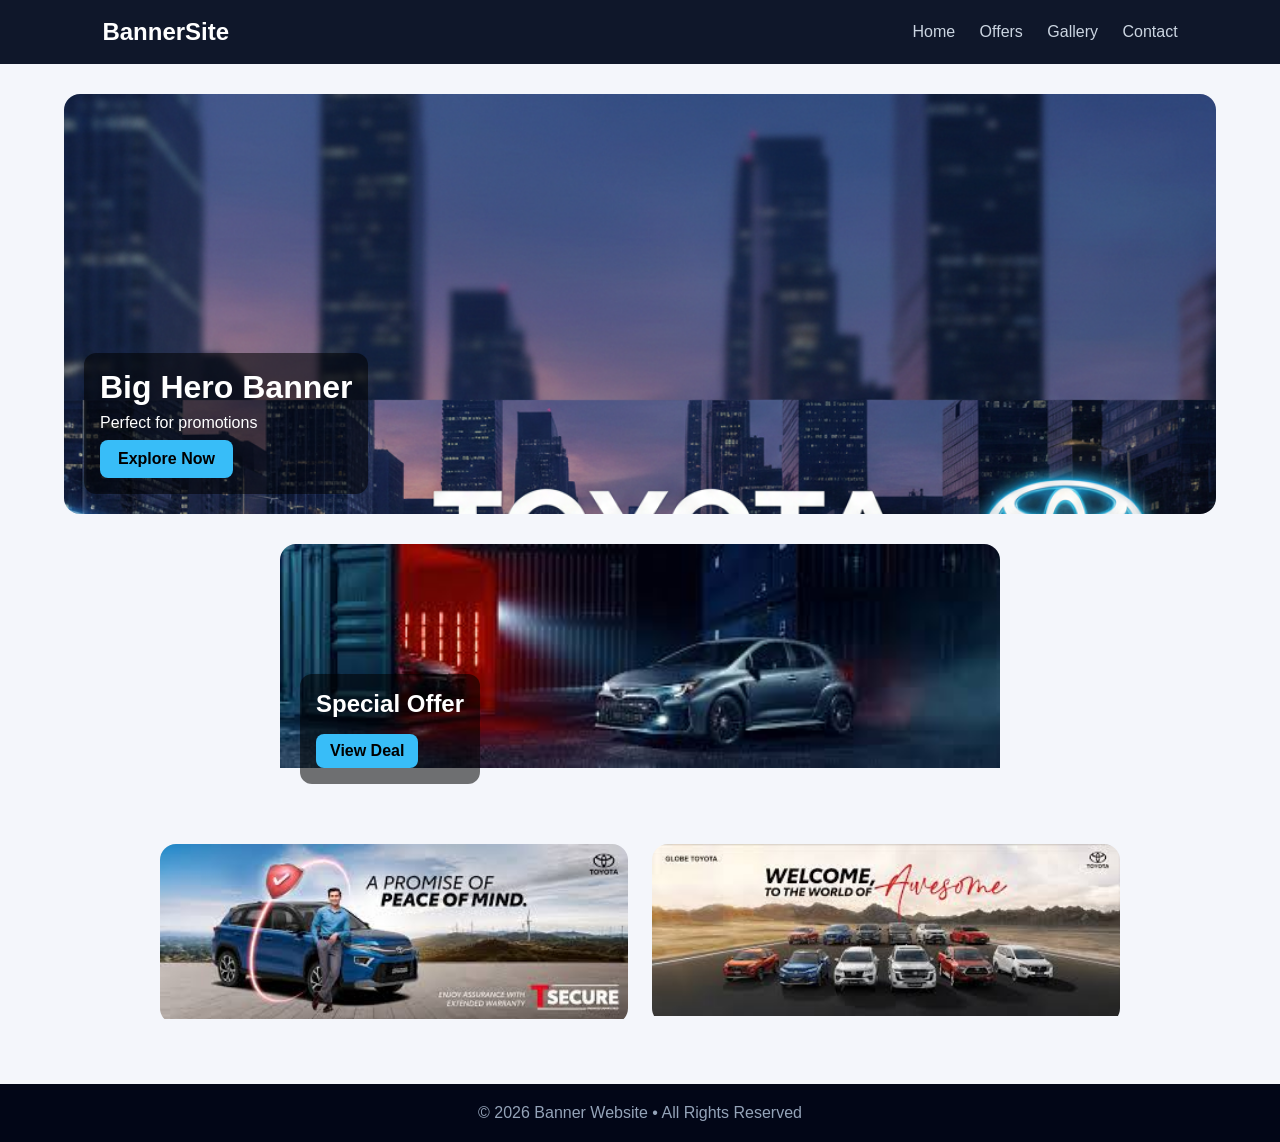
==== index.html @ 52f45245 "Initial website upload" ====
<!doctype html>
<html lang="en">
  <head>
    <meta charset="UTF-8" />
    <meta name="viewport" content="width=device-width, initial-scale=1.0" />

    <!-- SEO -->
    <title>Banner Landing Page</title>
    <meta
      name="description"
      content="Simple banner-based landing page deployed easily on Hostinger."
    />
    <meta
      name="keywords"
      content="banner website, landing page, hostinger, ads"
    />
    <meta name="author" content="Your Name" />

    <link rel="stylesheet" href="style.css" />
  </head>
  <body>
    <!-- NAVBAR -->
    <header class="navbar">
      <h2 class="logo">BannerSite</h2>
      <nav>
        <a href="#">Home</a>
        <a href="#">Offers</a>
        <a href="#">Gallery</a>
        <a href="#">Contact</a>
      </nav>
    </header>

    <!-- HERO BANNER -->
    <a
      href="https://essencemobi.com/?utm_source=dev_02&utm_medium=cpc&utm_campaign=dev_03"
      class="banner hero-banner fade-in"
      target="_blank"
      rel="noopener"
    >
      <img src="images/banner1.png" alt="Hero Banner" loading="lazy" />

      <div class="banner-text">
        <h1>Big Hero Banner</h1>
        <p>Perfect for promotions</p>
        <span class="btn">Explore Now</span>
      </div>
    </a>

    <!-- MEDIUM BANNER -->
    <section class="banner medium-banner fade-in">
      <a
        href="https://essencemobi.com/?utm_source=dev_02&utm_medium=cpc&utm_campaign=dev_03"
        class="banner medium-banner fade-in"
        target="_blank"
        rel="noopener"
      >
        <img src="images/banner2.jpg" alt="Medium Banner" loading="lazy" />

        <div class="banner-text">
          <h2>Special Offer</h2>
          <span class="btn small">View Deal</span>
        </div>
      </a>
    </section>

    <!-- SMALL BANNERS -->
    <section class="small-banner-wrapper fade-in">
      <a
        href="https://essencemobi.com/?utm_source=dev_02&utm_medium=cpc&utm_campaign=dev_03"
        class="banner small-banner"
        target="_blank"
        rel="noopener"
      >
        <img src="images/banner3.jpg" alt="Small Banner 1" loading="lazy" />
        <div class="overlay">Banner 3</div>
      </a>

      <a
        href="https://essencemobi.com/?utm_source=dev_02&utm_medium=cpc&utm_campaign=dev_03"
        class="banner small-banner"
        target="_blank"
        rel="noopener"
      >
        <img src="images/banner4.jpg" alt="Small Banner 2" loading="lazy" />
        <div class="overlay">Banner 4</div>
      </a>
    </section>

    <!-- FOOTER -->
    <footer>
      <p>© 2026 Banner Website • All Rights Reserved</p>
    </footer>
  </body>
</html>
---- style.css ----
* {
  margin: 0;
  padding: 0;
  box-sizing: border-box;
  font-family: "Segoe UI", sans-serif;
}

body {
  background: #f4f6fb;
}

/* NAVBAR */
.navbar {
  display: flex;
  justify-content: space-between;
  align-items: center;
  padding: 18px 8%;
  background: #0f172a;
  color: #fff;
}

.navbar nav a {
  color: #cbd5e1;
  margin-left: 20px;
  text-decoration: none;
  font-weight: 500;
}

.navbar nav a:hover {
  color: #38bdf8;
}

.logo {
  font-weight: bold;
}

/* COMMON BANNER */
.banner {
  position: relative;
  overflow: hidden;
  border-radius: 16px;
  transition: transform 0.4s ease;
  display: block;
  text-decoration: none;
  cursor: pointer;
}

.banner:hover {
  transform: scale(1.02);
}

.banner img {
  width: 100%;
  height: auto;
  display: block;
}

/* TEXT */
.banner-text {
  position: absolute;
  bottom: 20px;
  left: 20px;
  background: rgba(0, 0, 0, 0.55);
  color: #fff;
  padding: 16px;
  border-radius: 12px;
}

.banner-text h1,
.banner-text h2 {
  margin-bottom: 8px;
}

/* BUTTON */
.btn {
  display: inline-block;
  margin-top: 8px;
  padding: 10px 18px;
  background: #38bdf8;
  color: #000;
  text-decoration: none;
  border-radius: 8px;
  font-weight: bold;
}

.btn.small {
  padding: 8px 14px;
}

.btn:hover {
  background: #0ea5e9;
}

/* HERO */
.hero-banner {
  width: 90%;
  margin: 30px auto;
  aspect-ratio: 16 / 9;
  max-height: 420px;
}


/* MEDIUM */
.medium-banner {
  height: 260px;
  width: 75%;
  margin: 0 auto 40px;
}

/* SMALL */
.small-banner-wrapper {
  display: flex;
  gap: 24px;
  width: 75%;
  margin: 0 auto 60px;
}

.small-banner {
  height: 180px;
  width: 50%;
}

.overlay {
  position: absolute;
  inset: 0;
  background: rgba(0, 0, 0, 0.45);
  color: #fff;
  display: flex;
  align-items: center;
  justify-content: center;
  font-size: 22px;
  opacity: 0;
  transition: opacity 0.3s ease;
}

.small-banner:hover .overlay {
  opacity: 1;
}

/* FOOTER */
footer {
  background: #020617;
  color: #94a3b8;
  text-align: center;
  padding: 20px;
}

/* ANIMATION */
.fade-in {
  animation: fade 1s ease-in;
}

@keyframes fade {
  from {
    opacity: 0;
    transform: translateY(20px);
  }
  to {
    opacity: 1;
    transform: translateY(0);
  }
}

/* RESPONSIVE */
@media (max-width: 768px) {
  .navbar {
    flex-direction: column;
    gap: 10px;
  }

  .hero-banner {
    height: 260px;
  }

  .medium-banner,
  .small-banner-wrapper {
    width: 92%;
  }

  .small-banner-wrapper {
    flex-direction: column;
  }

  .small-banner {
    width: 100%;
  }
}
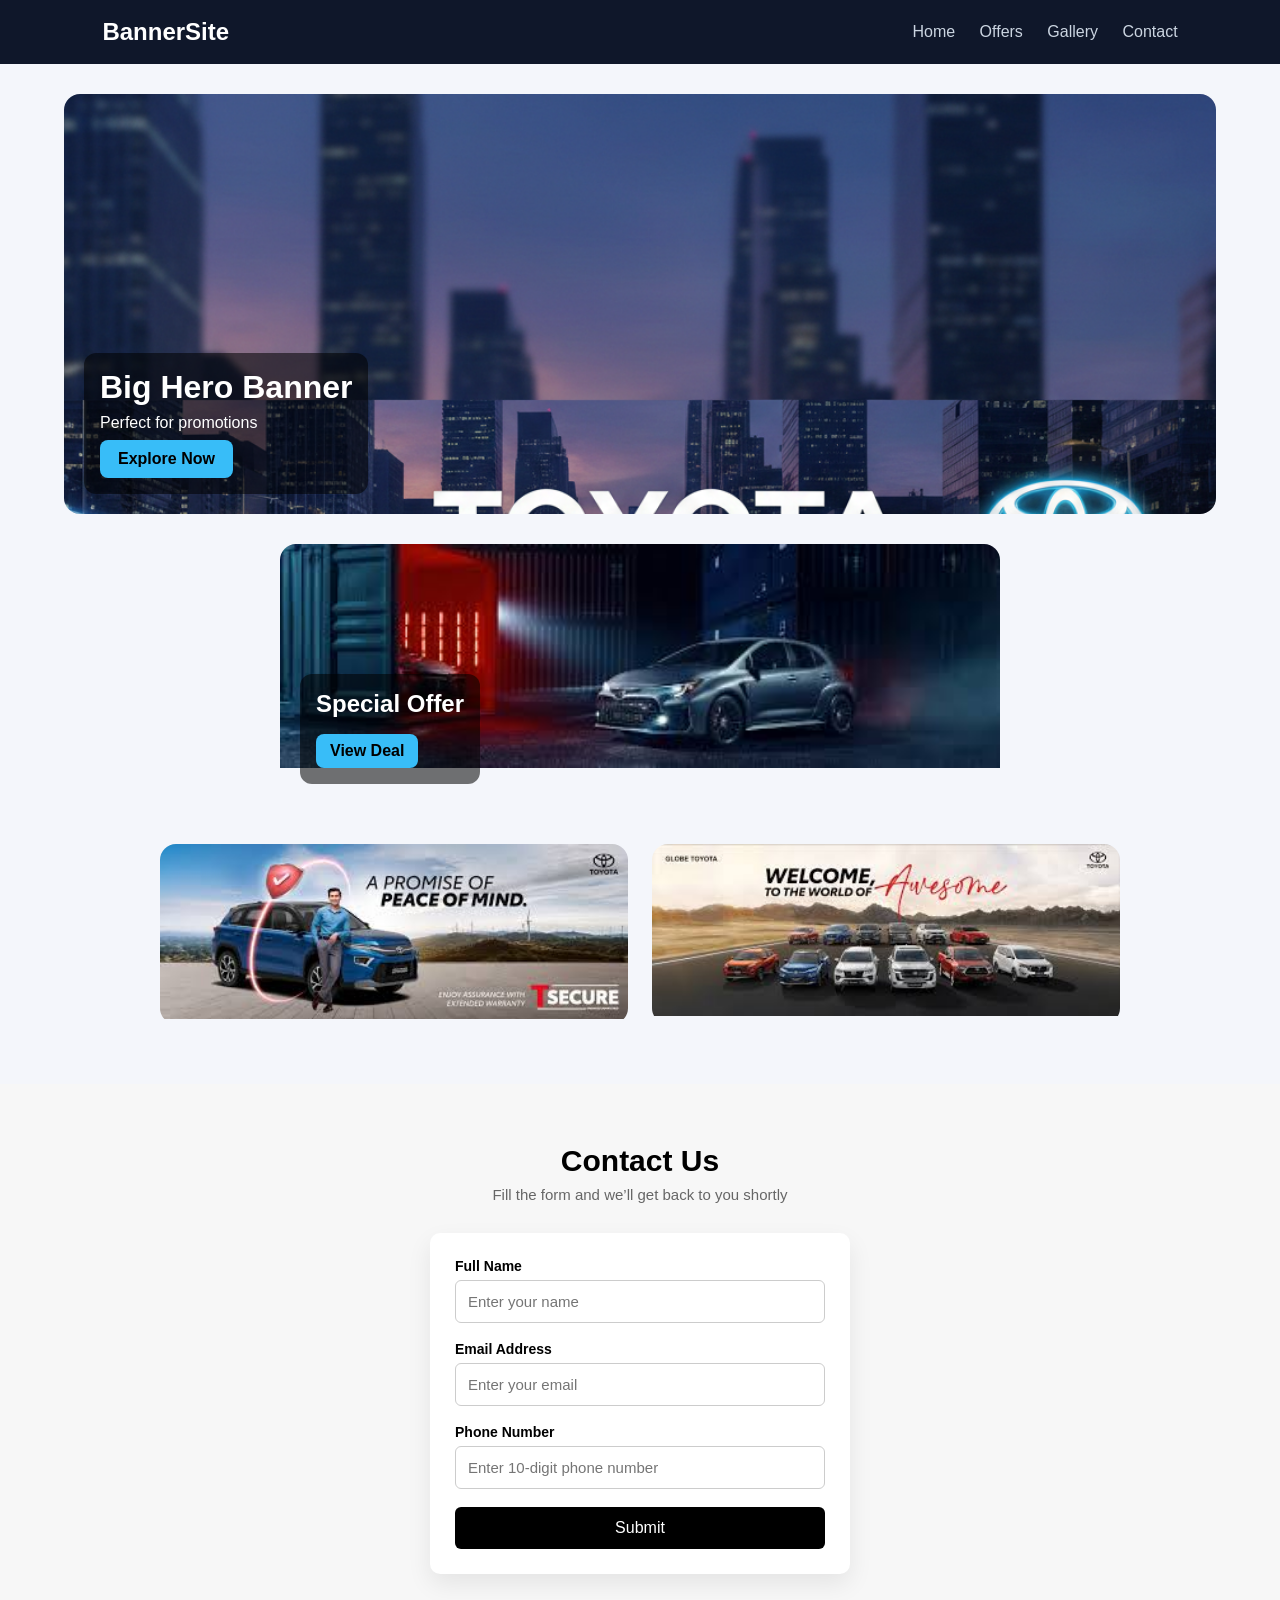
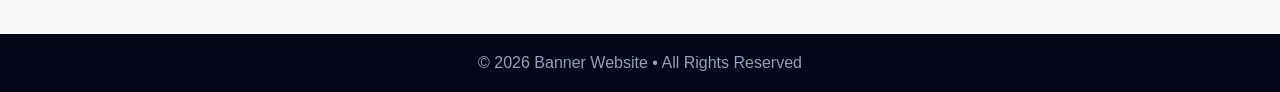
==== commit 7d2f8f1a: "Update new branch" ====
--- a/index.html
+++ b/index.html
@@ -86,6 +86,56 @@
       </a>
     </section>
 
+    <!-- CONTACT FORM -->
+<!-- CONTACT FORM -->
+<section class="contact-section fade-in" id="contact">
+  <h2>Contact Us</h2>
+  <p class="form-subtitle">
+    Fill the form and we’ll get back to you shortly
+  </p>
+
+  <form class="contact-form" action="#" method="post">
+    <div class="form-group">
+      <label for="name">Full Name</label>
+      <input
+        type="text"
+        id="name"
+        name="name"
+        placeholder="Enter your name"
+        required
+      />
+    </div>
+
+    <div class="form-group">
+      <label for="email">Email Address</label>
+      <input
+        type="email"
+        id="email"
+        name="email"
+        placeholder="Enter your email"
+        required
+      />
+    </div>
+
+    <div class="form-group">
+      <label for="phone">Phone Number</label>
+      <input
+        type="tel"
+        id="phone"
+        name="phone"
+        placeholder="Enter 10-digit phone number"
+        pattern="[0-9]{10}"
+        required
+      />
+    </div>
+
+    <button type="submit" class="submit-btn">
+      Submit
+    </button>
+  </form>
+</section>
+
+
     <!-- FOOTER -->
     <footer>
       <p>© 2026 Banner Website • All Rights Reserved</p>
--- a/style.css
+++ b/style.css
@@ -150,6 +150,74 @@
   animation: fade 1s ease-in;
 }
 
+/* CONTACT FORM */
+.contact-section {
+  padding: 60px 20px;
+  background: #f7f7f7;
+  text-align: center;
+}
+
+.contact-section h2 {
+  font-size: 30px;
+  margin-bottom: 8px;
+}
+
+.form-subtitle {
+  color: #666;
+  margin-bottom: 30px;
+  font-size: 15px;
+}
+
+.contact-form {
+  max-width: 420px;
+  margin: auto;
+  background: #fff;
+  padding: 25px;
+  border-radius: 10px;
+  box-shadow: 0 10px 25px rgba(0, 0, 0, 0.08);
+}
+
+.form-group {
+  text-align: left;
+  margin-bottom: 18px;
+}
+
+.form-group label {
+  display: block;
+  margin-bottom: 6px;
+  font-size: 14px;
+  font-weight: 600;
+}
+
+.contact-form input {
+  width: 100%;
+  padding: 12px;
+  font-size: 15px;
+  border: 1px solid #ccc;
+  border-radius: 6px;
+  outline: none;
+}
+
+.contact-form input:focus {
+  border-color: #000;
+}
+
+.submit-btn {
+  width: 100%;
+  padding: 12px;
+  font-size: 16px;
+  background: #000;
+  color: #fff;
+  border: none;
+  border-radius: 6px;
+  cursor: pointer;
+}
+
+.submit-btn:hover {
+  background: #333;
+}
+
+
 @keyframes fade {
   from {
     opacity: 0;
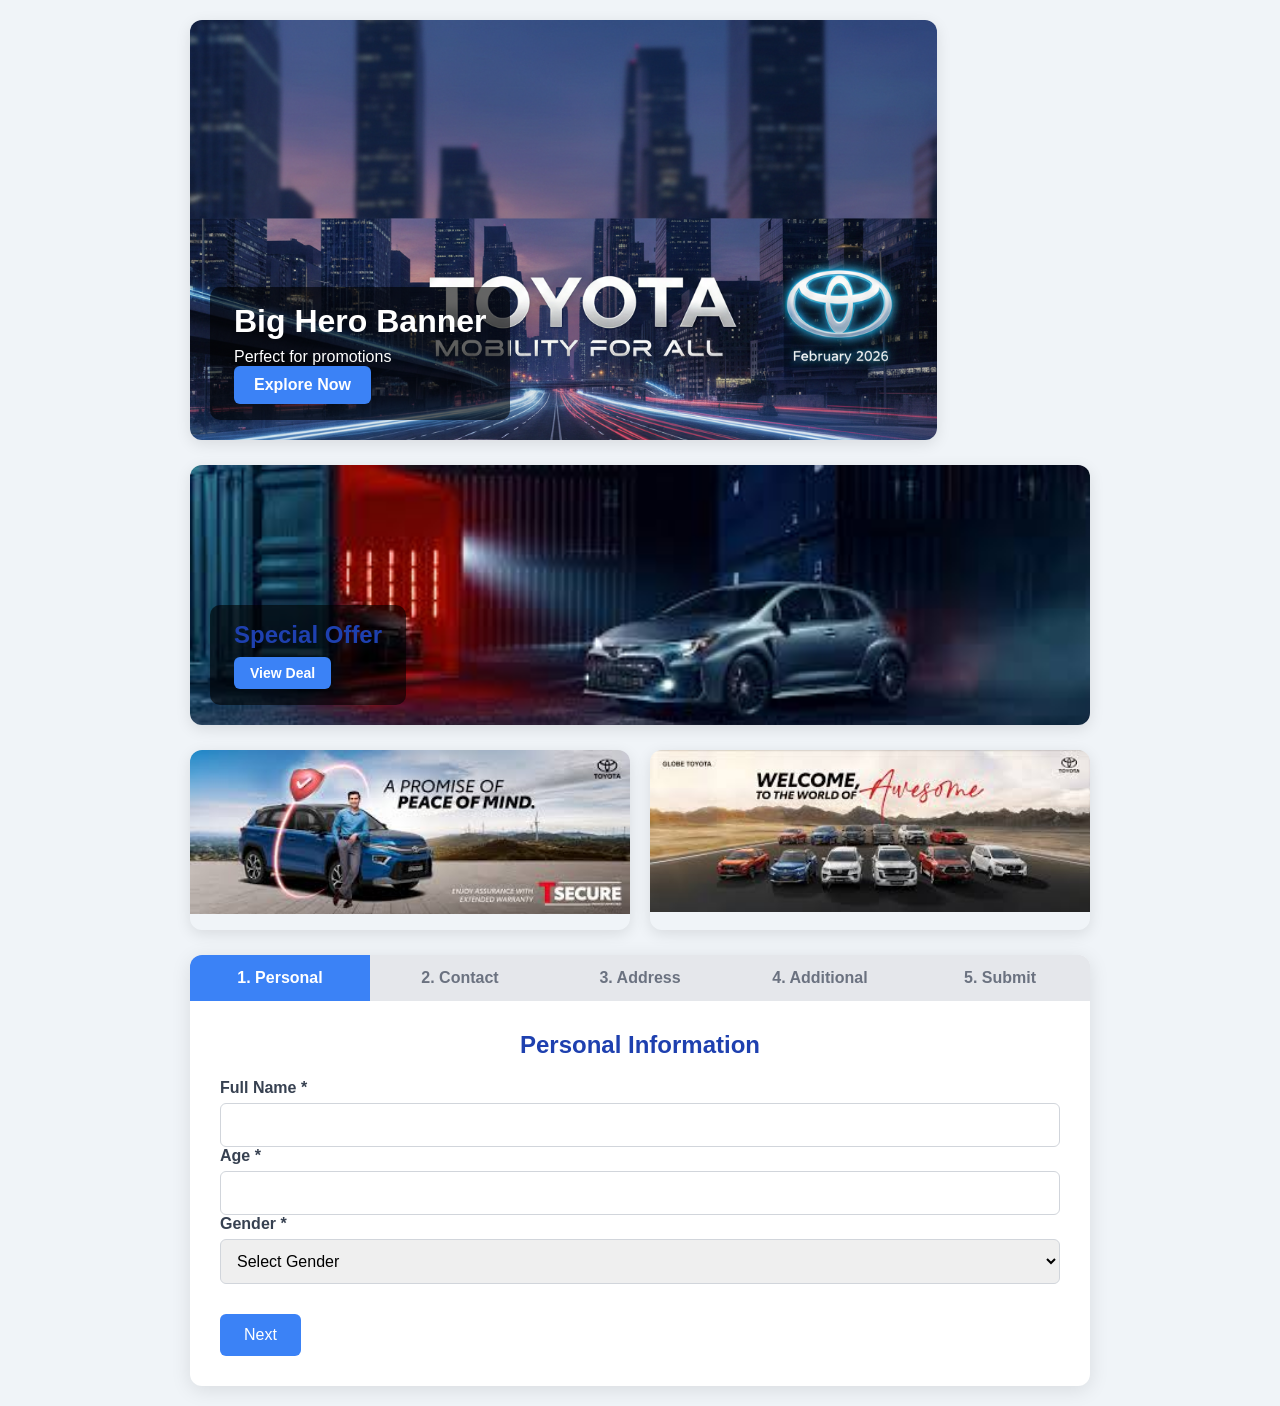
==== commit 7db26d97: "Updated code" ====
--- a/index.html
+++ b/index.html
@@ -1,144 +1,481 @@
-<!doctype html>
+<!DOCTYPE html>
 <html lang="en">
-  <head>
-    <meta charset="UTF-8" />
-    <meta name="viewport" content="width=device-width, initial-scale=1.0" />
-
-    <!-- SEO -->
-    <title>Banner Landing Page</title>
-    <meta
-      name="description"
-      content="Simple banner-based landing page deployed easily on Hostinger."
-    />
-    <meta
-      name="keywords"
-      content="banner website, landing page, hostinger, ads"
-    />
-    <meta name="author" content="Your Name" />
-
-    <link rel="stylesheet" href="style.css" />
-  </head>
-  <body>
-    <!-- NAVBAR -->
-    <header class="navbar">
-      <h2 class="logo">BannerSite</h2>
-      <nav>
-        <a href="#">Home</a>
-        <a href="#">Offers</a>
-        <a href="#">Gallery</a>
-        <a href="#">Contact</a>
-      </nav>
-    </header>
-
-    <!-- HERO BANNER -->
-    <a
-      href="https://essencemobi.com/?utm_source=dev_02&utm_medium=cpc&utm_campaign=dev_03"
-      class="banner hero-banner fade-in"
-      target="_blank"
-      rel="noopener"
-    >
-      <img src="images/banner1.png" alt="Hero Banner" loading="lazy" />
-
+<head>
+  <meta charset="UTF-8" />
+  <meta name="viewport" content="width=device-width, initial-scale=1.0"/>
+  <title>Multi-Step Form with Banners & reCAPTCHA</title>
+
+  <script src="https://www.google.com/recaptcha/api.js" async defer></script>
+
+  <style>
+    * { margin:0; padding:0; box-sizing:border-box; font-family:Arial, sans-serif; }
+    body { background:#f0f4f8; min-height:100vh; padding:20px; }
+    .container { max-width:900px; margin:auto; }
+
+    /* Banners */
+    .banner {
+      position:relative;
+      overflow:hidden;
+      border-radius:12px;
+      margin-bottom:25px;
+      box-shadow:0 4px 15px rgba(0,0,0,0.1);
+      transition:transform 0.3s;
+      text-decoration:none;
+      display:block;
+    }
+    .banner:hover { transform:scale(1.02); }
+
+    .banner img {
+      width:100%;
+      height:auto;
+      display:block;
+    }
+
+    .banner-text {
+      position:absolute;
+      bottom:20px;
+      left:20px;
+      background:rgba(0,0,0,0.6);
+      color:white;
+      padding:16px 24px;
+      border-radius:10px;
+    }
+    .banner-text h1, .banner-text h2 { margin:0 0 8px; }
+    .btn {
+      display:inline-block;
+      padding:10px 20px;
+      background:#3b82f6;
+      color:white;
+      border-radius:6px;
+      text-decoration:none;
+      font-weight:bold;
+    }
+    .btn.small { padding:8px 16px; font-size:14px; }
+
+    /* Hero */
+    .hero-banner { aspect-ratio:16/9; max-height:420px; }
+    /* Medium */
+    .medium-banner { height:260px; }
+    /* Small */
+    .small-banners { display:flex; gap:20px; flex-wrap:wrap; }
+    .small-banner { flex:1; min-width:280px; height:180px; position:relative; }
+    .overlay {
+      position:absolute;
+      inset:0;
+      background:rgba(0,0,0,0.5);
+      color:white;
+      display:flex;
+      align-items:center;
+      justify-content:center;
+      font-size:20px;
+      opacity:0;
+      transition:opacity 0.3s;
+    }
+    .small-banner:hover .overlay { opacity:1; }
+
+    /* Form Container */
+    .form-container {
+      background:white;
+      border-radius:12px;
+      box-shadow:0 4px 20px rgba(0,0,0,0.1);
+      overflow:hidden;
+    }
+
+    .progress-bar {
+      display:flex;
+      background:#e5e7eb;
+    }
+    .progress-step {
+      flex:1;
+      padding:14px;
+      text-align:center;
+      background:#e5e7eb;
+      color:#6b7280;
+      font-weight:bold;
+    }
+    .progress-step.active { background:#3b82f6; color:white; }
+    .progress-step.completed { background:#10b981; color:white; }
+
+    .form-step {
+      padding:30px;
+      display:none;
+    }
+    .form-step.active { display:block; }
+
+    h2 { color:#1e40af; text-align:center; margin-bottom:20px; }
+    label { display:block; margin-bottom:6px; font-weight:600; color:#374151; }
+    input, select, textarea {
+      width:100%;
+      padding:12px;
+      border:1px solid #d1d5db;
+      border-radius:6px;
+      font-size:16px;
+    }
+    input:invalid:focus, select:invalid:focus {
+      border-color:#ef4444;
+    }
+    .error {
+      color:#ef4444;
+      font-size:13px;
+      margin-top:5px;
+      display:none;
+    }
+
+    .btn-group {
+      display:flex;
+      justify-content:space-between;
+      margin-top:30px;
+    }
+    button {
+      padding:12px 24px;
+      font-size:16px;
+      border:none;
+      border-radius:6px;
+      cursor:pointer;
+      transition:0.2s;
+    }
+    .btn-prev { background:#6b7280; color:white; }
+    .btn-next, .btn-submit { background:#3b82f6; color:white; }
+    .btn-prev:hover { background:#4b5563; }
+    .btn-next:hover, .btn-submit:hover { background:#2563eb; }
+
+    .recaptcha-wrapper { margin:30px 0; text-align:center; }
+
+    .success-message {
+      text-align:center;
+      padding:60px 20px;
+      color:#065f46;
+      font-size:1.3rem;
+      display:none;
+    }
+  </style>
+</head>
+<body>
+
+<div class="container">
+
+  <!-- Banners -->
+  <a href="https://essencemobi.com/?utm_source=dev_02&utm_medium=cpc&utm_campaign=dev_03" class="banner hero-banner" target="_blank" rel="noopener">
+    <img src="images/banner1.png" alt="Hero Banner" loading="lazy"/>
+    <div class="banner-text">
+      <h1>Big Hero Banner</h1>
+      <p>Perfect for promotions</p>
+      <span class="btn">Explore Now</span>
+    </div>
+  </a>
+
+  <section class="banner medium-banner">
+    <a href="https://essencemobi.com/?utm_source=dev_02&utm_medium=cpc&utm_campaign=dev_03" target="_blank" rel="noopener">
+      <img src="images/banner2.jpg" alt="Medium Banner" loading="lazy"/>
       <div class="banner-text">
-        <h1>Big Hero Banner</h1>
-        <p>Perfect for promotions</p>
-        <span class="btn">Explore Now</span>
+        <h2>Special Offer</h2>
+        <span class="btn small">View Deal</span>
       </div>
     </a>
-
-    <!-- MEDIUM BANNER -->
-    <section class="banner medium-banner fade-in">
-      <a
-        href="https://essencemobi.com/?utm_source=dev_02&utm_medium=cpc&utm_campaign=dev_03"
-        class="banner medium-banner fade-in"
-        target="_blank"
-        rel="noopener"
-      >
-        <img src="images/banner2.jpg" alt="Medium Banner" loading="lazy" />
-
-        <div class="banner-text">
-          <h2>Special Offer</h2>
-          <span class="btn small">View Deal</span>
-        </div>
-      </a>
-    </section>
-
-    <!-- SMALL BANNERS -->
-    <section class="small-banner-wrapper fade-in">
-      <a
-        href="https://essencemobi.com/?utm_source=dev_02&utm_medium=cpc&utm_campaign=dev_03"
-        class="banner small-banner"
-        target="_blank"
-        rel="noopener"
-      >
-        <img src="images/banner3.jpg" alt="Small Banner 1" loading="lazy" />
-        <div class="overlay">Banner 3</div>
-      </a>
-
-      <a
-        href="https://essencemobi.com/?utm_source=dev_02&utm_medium=cpc&utm_campaign=dev_03"
-        class="banner small-banner"
-        target="_blank"
-        rel="noopener"
-      >
-        <img src="images/banner4.jpg" alt="Small Banner 2" loading="lazy" />
-        <div class="overlay">Banner 4</div>
-      </a>
-    </section>
-
-    <!-- CONTACT FORM -->
-<!-- CONTACT FORM -->
-<section class="contact-section fade-in" id="contact">
-  <h2>Contact Us</h2>
-  <p class="form-subtitle">
-    Fill the form and we’ll get back to you shortly
-  </p>
-
-  <form class="contact-form" action="#" method="post">
-    <div class="form-group">
-      <label for="name">Full Name</label>
-      <input
-        type="text"
-        id="name"
-        name="name"
-        placeholder="Enter your name"
-        required
-      />
+  </section>
+
+  <section class="small-banners">
+    <a href="https://essencemobi.com/?utm_source=dev_02&utm_medium=cpc&utm_campaign=dev_03" class="banner small-banner" target="_blank" rel="noopener">
+      <img src="images/banner3.jpg" alt="Small Banner 1" loading="lazy"/>
+      <div class="overlay">Banner 3</div>
+    </a>
+    <a href="https://essencemobi.com/?utm_source=dev_02&utm_medium=cpc&utm_campaign=dev_03" class="banner small-banner" target="_blank" rel="noopener">
+      <img src="images/banner4.jpg" alt="Small Banner 2" loading="lazy"/>
+      <div class="overlay">Banner 4</div>
+    </a>
+  </section>
+
+  <!-- FORM -->
+  <div class="form-container">
+
+    <div class="progress-bar">
+      <div class="progress-step active" data-step="1">1. Personal</div>
+      <div class="progress-step" data-step="2">2. Contact</div>
+      <div class="progress-step" data-step="3">3. Address</div>
+      <div class="progress-step" data-step="4">4. Additional</div>
+      <div class="progress-step" data-step="5">5. Submit</div>
     </div>
 
-    <div class="form-group">
-      <label for="email">Email Address</label>
-      <input
-        type="email"
-        id="email"
-        name="email"
-        placeholder="Enter your email"
-        required
-      />
+    <form id="multiStepForm" novalidate>
+
+      <!-- Step 1 -->
+      <div class="form-step active" id="step-1">
+        <h2>Personal Information</h2>
+
+        <div class="form-group">
+          <label for="fullName">Full Name *</label>
+          <input type="text" id="fullName" name="fullName" required minlength="2"/>
+          <div class="error" id="fullNameError">Full name is required (min 2 characters)</div>
+        </div>
+
+        <div class="form-group">
+          <label for="age">Age *</label>
+          <input type="number" id="age" name="age" min="18" max="100" required/>
+          <div class="error" id="ageError">Age must be between 18 and 100</div>
+        </div>
+
+        <div class="form-group">
+          <label for="gender">Gender *</label>
+          <select id="gender" name="gender" required>
+            <option value="">Select Gender</option>
+            <option value="male">Male</option>
+            <option value="female">Female</option>
+            <option value="other">Other</option>
+          </select>
+          <div class="error" id="genderError">Please select your gender</div>
+        </div>
+
+        <div class="btn-group">
+          <button type="button" class="btn-next" onclick="nextStep(1)">Next</button>
+        </div>
+      </div>
+
+      <!-- Step 2 -->
+      <div class="form-step" id="step-2">
+        <h2>Contact Details</h2>
+
+        <div class="form-group">
+          <label for="email">Email Address *</label>
+          <input type="email" id="email" name="email" required/>
+          <div class="error" id="emailError">Please enter a valid email address</div>
+        </div>
+
+        <div class="form-group">
+          <label for="phone">Phone Number *</label>
+          <input type="tel" id="phone" name="phone" pattern="[0-9]{10}" required title="10 digits only"/>
+          <div class="error" id="phoneError">Please enter a valid 10-digit phone number</div>
+        </div>
+
+        <div class="form-group">
+          <label for="alternatePhone">Alternate Phone (optional)</label>
+          <input type="tel" id="alternatePhone" name="alternatePhone" pattern="[0-9]{10}"/>
+        </div>
+
+        <div class="btn-group">
+          <button type="button" class="btn-prev" onclick="prevStep(2)">Previous</button>
+          <button type="button" class="btn-next" onclick="nextStep(2)">Next</button>
+        </div>
+      </div>
+
+      <!-- Step 3 - Address -->
+      <div class="form-step" id="step-3">
+        <h2>Address Information</h2>
+
+        <div class="form-group">
+          <label for="addressLine1">Address Line 1 *</label>
+          <input type="text" id="addressLine1" name="addressLine1" required minlength="5"/>
+          <div class="error" id="addressLine1Error">Address is required (min 5 characters)</div>
+        </div>
+
+        <div class="form-group">
+          <label for="addressLine2">Address Line 2</label>
+          <input type="text" id="addressLine2" name="addressLine2"/>
+        </div>
+
+        <div class="form-group">
+          <label for="city">City *</label>
+          <input type="text" id="city" name="city" required/>
+          <div class="error" id="cityError">City is required</div>
+        </div>
+
+        <div class="form-group">
+          <label for="state">State / Province *</label>
+          <input type="text" id="state" name="state" required/>
+          <div class="error" id="stateError">State is required</div>
+        </div>
+
+        <div class="form-group">
+          <label for="pincode">PIN / ZIP Code *</label>
+          <input type="text" id="pincode" name="pincode" pattern="[0-9]{5,7}" required title="5-7 digits"/>
+          <div class="error" id="pincodeError">Valid PIN/ZIP code is required</div>
+        </div>
+
+        <div class="btn-group">
+          <button type="button" class="btn-prev" onclick="prevStep(3)">Previous</button>
+          <button type="button" class="btn-next" onclick="nextStep(3)">Next</button>
+        </div>
+      </div>
+
+      <!-- Step 4 -->
+      <div class="form-step" id="step-4">
+        <h2>Additional Information</h2>
+
+        <div class="form-group">
+          <label for="occupation">Occupation *</label>
+          <input type="text" id="occupation" name="occupation" required/>
+          <div class="error" id="occupationError">Occupation is required</div>
+        </div>
+
+        <div class="form-group">
+          <label for="income">Annual Income (₹) *</label>
+          <input type="number" id="income" name="income" min="0" required/>
+          <div class="error" id="incomeError">Income is required</div>
+        </div>
+
+        <div class="form-group">
+          <label for="comments">Any Comments / Special Request</label>
+          <textarea id="comments" name="comments" rows="4"></textarea>
+        </div>
+
+        <div class="btn-group">
+          <button type="button" class="btn-prev" onclick="prevStep(4)">Previous</button>
+          <button type="button" class="btn-next" onclick="nextStep(4)">Next</button>
+        </div>
+      </div>
+
+      <!-- Step 5 -->
+      <div class="form-step" id="step-5">
+        <h2>Review & Submit</h2>
+        <p style="text-align:center; color:#4b5563; margin-bottom:25px;">
+          Please review all information before submitting.
+        </p>
+
+        <div class="recaptcha-wrapper">`
+          <!-- Replace with YOUR REAL reCAPTCHA v2 Site Key -->
+          <div class="g-recaptcha" data-sitekey="6LeNFmcsAAAAAALop3WQjzp8O8epwvhfxfiypr7R"></div>
+        </div>
+
+        <div class="btn-group">
+          <button type="button" class="btn-prev" onclick="prevStep(5)">Previous</button>
+          <button type="submit" class="btn-submit">Submit Form</button>
+        </div>
+      </div>
+
+    </form>
+
+    <!-- Success -->
+    <div class="success-message" id="successMessage">
+      <h2>Thank You!</h2>
+      <p>Your form has been successfully submitted.</p>
+      <p>We will get back to you shortly.</p>
     </div>
 
-    <div class="form-group">
-      <label for="phone">Phone Number</label>
-      <input
-        type="tel"
-        id="phone"
-        name="phone"
-        placeholder="Enter 10-digit phone number"
-        pattern="[0-9]{10}"
-        required
-      />
-    </div>
-
-    <button type="submit" class="submit-btn">
-      Submit
-    </button>
-  </form>
-</section>
-
-
-    <!-- FOOTER -->
-    <footer>
-      <p>© 2026 Banner Website • All Rights Reserved</p>
-    </footer>
-  </body>
-</html>
+  </div>
+
+  <script>
+    let currentStep = 1;
+    const totalSteps = 5;
+    const form = document.getElementById('multiStepForm');
+    const steps = document.querySelectorAll('.form-step');
+    const progressSteps = document.querySelectorAll('.progress-step');
+
+    function showStep(step) {
+      steps.forEach(s => s.classList.remove('active'));
+      steps[step-1].classList.add('active');
+
+      progressSteps.forEach((p, i) => {
+        p.classList.remove('active', 'completed');
+        if (i < step-1) p.classList.add('completed');
+        if (i === step-1) p.classList.add('active');
+      });
+
+      currentStep = step;
+    }
+
+    function validateCurrentStep() {
+      const current = document.querySelector('.form-step.active');
+      const requiredFields = current.querySelectorAll('[required]');
+      let valid = true;
+
+      requiredFields.forEach(field => {
+        const errorEl = field.nextElementSibling;
+        if (!field.value.trim()) {
+          valid = false;
+          if (errorEl && errorEl.classList.contains('error')) {
+            errorEl.style.display = 'block';
+          }
+        } else {
+          if (errorEl && errorEl.classList.contains('error')) {
+            errorEl.style.display = 'none';
+          }
+        }
+
+        // Extra validations
+        if (field.type === 'email' && field.value) {
+          if (!/^[^\s@]+@[^\s@]+\.[^\s@]+$/.test(field.value)) {
+            valid = false;
+            errorEl.textContent = "Invalid email format";
+            errorEl.style.display = 'block';
+          }
+        }
+
+        if (field.type === 'tel' && field.value && field.pattern) {
+          const pattern = new RegExp(field.pattern);
+          if (!pattern.test(field.value)) {
+            valid = false;
+            errorEl.textContent = field.title || "Invalid format";
+            errorEl.style.display = 'block';
+          }
+        }
+      });
+
+      return valid;
+    }
+
+    function nextStep() {
+      if (validateCurrentStep()) {
+        if (currentStep < totalSteps) {
+          showStep(currentStep + 1);
+        }
+      }
+    }
+
+    function prevStep() {
+      if (currentStep > 1) {
+        showStep(currentStep - 1);
+      }
+    }
+
+    // Attach Next buttons dynamically
+    document.querySelectorAll('.btn-next').forEach(btn => {
+      btn.addEventListener('click', nextStep);
+    });
+
+    // Attach Previous buttons
+    document.querySelectorAll('.btn-prev').forEach(btn => {
+      btn.addEventListener('click', prevStep);
+    });
+
+    // Form submit
+    form.addEventListener('submit', function(e) {
+      e.preventDefault();
+
+      if (!validateCurrentStep()) {
+        alert("Please fill all required fields on this page.");
+        return;
+      }
+
+      const recaptchaResponse = grecaptcha.getResponse();
+      if (!recaptchaResponse) {
+        alert("Please complete the reCAPTCHA verification.");
+        return;
+      }
+
+      // Here you can send data to backend
+      // Example using fetch:
+      /*
+      const formData = new FormData(form);
+      fetch('https://your-backend.com/submit', {
+        method: 'POST',
+        body: formData
+      })
+      .then(response => response.json())
+      .then(data => {
+        document.getElementById('successMessage').style.display = 'block';
+        form.style.display = 'none';
+      })
+      .catch(err => alert("Error submitting form"));
+      */
+
+      // Demo success
+      alert("Form submitted successfully! (Demo)");
+      document.getElementById('successMessage').style.display = 'block';
+      form.style.display = 'none';
+    });
+
+    // Start
+    showStep(1);
+  </script>
+
+</body>
+</html>
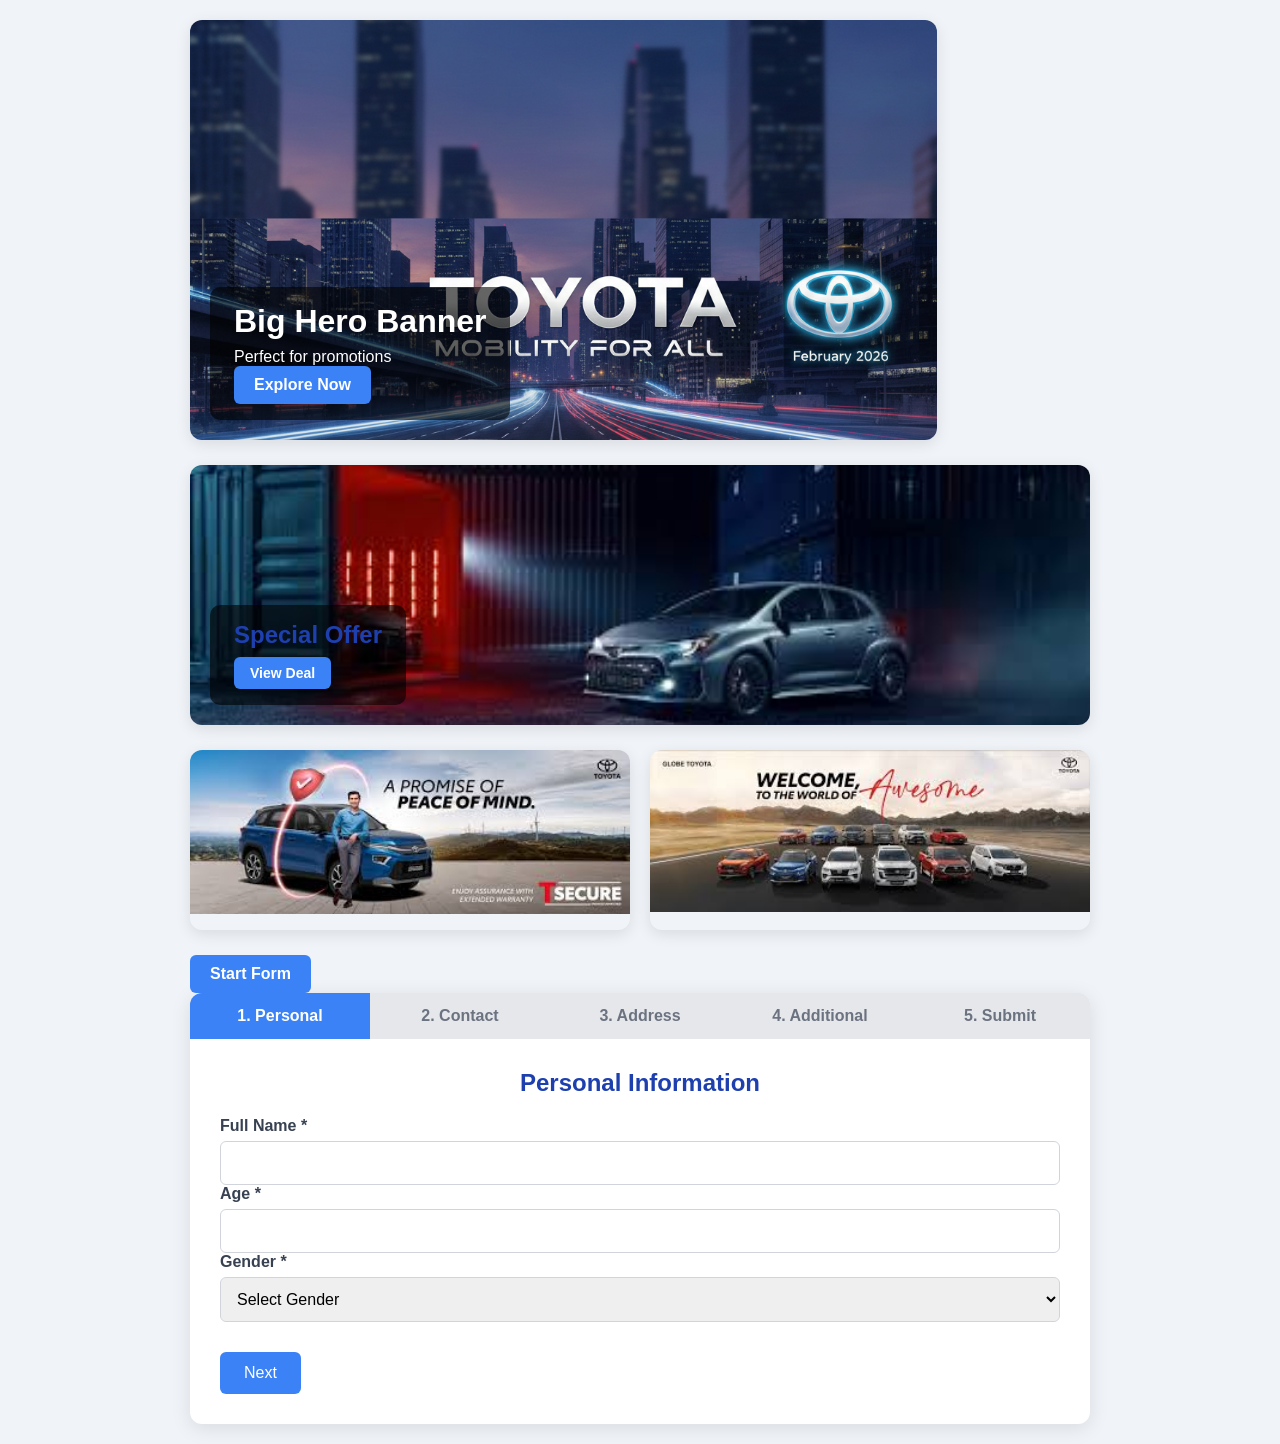
==== commit bbc154ca: "Multipage form" ====
--- a/index.html
+++ b/index.html
@@ -5,7 +5,7 @@
   <meta name="viewport" content="width=device-width, initial-scale=1.0"/>
   <title>Multi-Step Form with Banners & reCAPTCHA</title>
 
-  <script src="https://www.google.com/recaptcha/api.js" async defer></script>
+  <!-- <script src="https://www.google.com/recaptcha/api.js" async defer></script> -->
 
   <style>
     * { margin:0; padding:0; box-sizing:border-box; font-family:Arial, sans-serif; }
@@ -139,7 +139,7 @@
     .btn-prev:hover { background:#4b5563; }
     .btn-next:hover, .btn-submit:hover { background:#2563eb; }
 
-    .recaptcha-wrapper { margin:30px 0; text-align:center; }
+    /* .recaptcha-wrapper { margin:30px 0; text-align:center; } */
 
     .success-message {
       text-align:center;
@@ -185,6 +185,9 @@
     </a>
   </section>
 
+  <a href="page1.html" class="btn">Start Form</a>
+
+
   <!-- FORM -->
   <div class="form-container">
 
@@ -331,7 +334,6 @@
         </p>
 
         <div class="recaptcha-wrapper">`
-          <!-- Replace with YOUR REAL reCAPTCHA v2 Site Key -->
           <div class="g-recaptcha" data-sitekey="6LeNFmcsAAAAAALop3WQjzp8O8epwvhfxfiypr7R"></div>
         </div>
 
@@ -445,11 +447,11 @@
         return;
       }
 
-      const recaptchaResponse = grecaptcha.getResponse();
-      if (!recaptchaResponse) {
-        alert("Please complete the reCAPTCHA verification.");
-        return;
-      }
+      // const recaptchaResponse = grecaptcha.getResponse();
+      // if (!recaptchaResponse) {
+      //   alert("Please complete the reCAPTCHA verification.");
+      //   return;
+      // }
 
       // Here you can send data to backend
       // Example using fetch:
